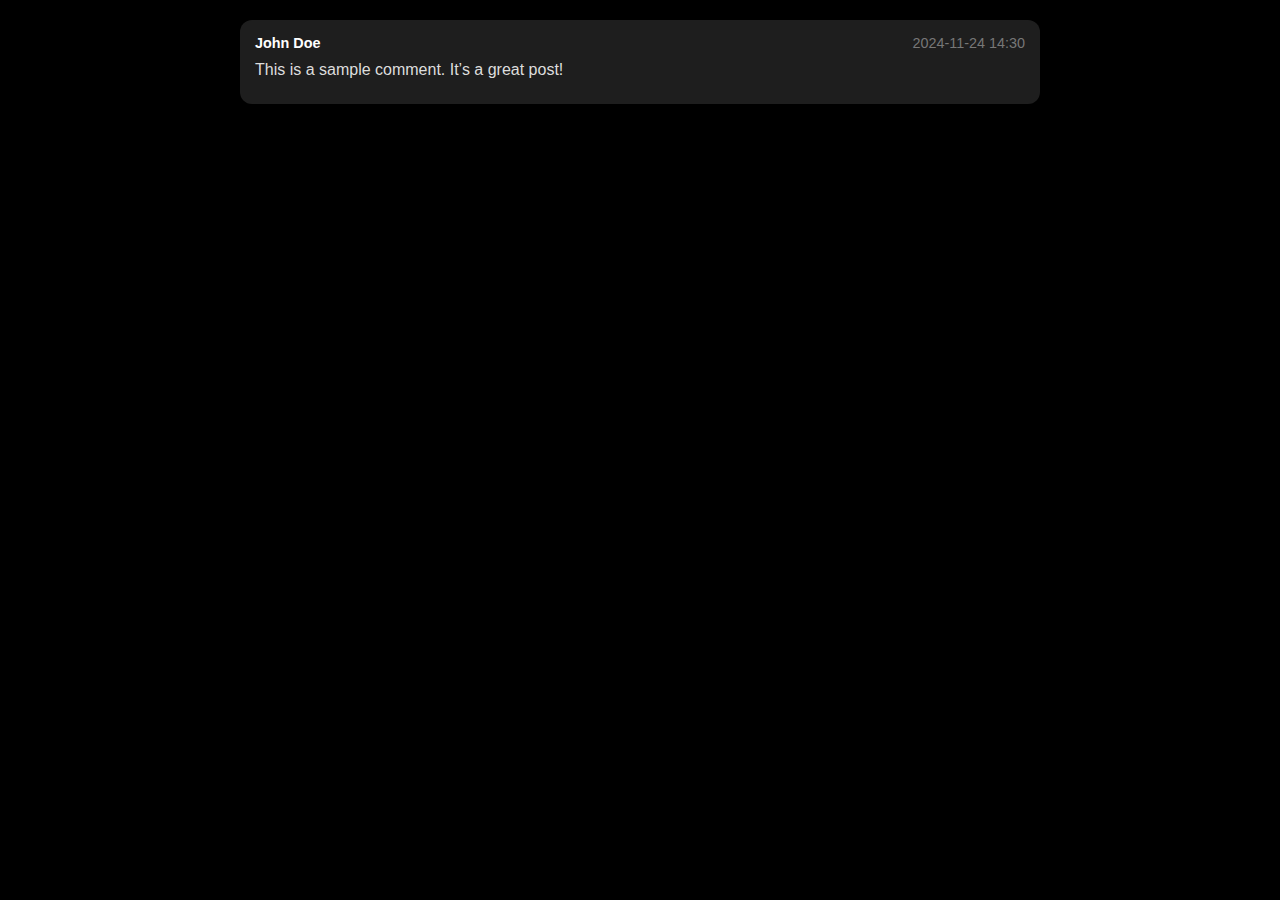
==== sample/index.html @ a9539966 "added comment functionality" ====
<!DOCTYPE html>
<html lang="en">
<head>
    <meta charset="UTF-8">
    <meta name="viewport" content="width=device-width, initial-scale=1.0">
    <title>Document</title>
    <link rel="stylesheet" href="index.css">
</head>
<body>
    <div class="comment-section">
        <div class="comment">
            <div class="comment-header">
                <span class="username">John Doe</span>
                <span class="timestamp">2024-11-24 14:30</span>
            </div>
            <p class="comment-text">This is a sample comment. It’s a great post!</p>
        </div>
    </div>
    
    
    
</body>
</html>
---- sample/index.css ----
/* General page styling */
body {
  font-family: Arial, sans-serif;
  background-color: #000;
  color: #fff;
  margin: 0;
  padding: 20px;
}

/* Comment Section Container */
.comment-section {
  max-width: 800px;
  margin: 0 auto;
}

/* Individual Comment Styling */
.comment {
  background-color: #1e1e1e;
  padding: 15px;
  border-radius: 12px;
  margin-bottom: 20px;
  box-shadow: 0 4px 6px rgba(0, 0, 0, 0.2);
}

/* Comment Header - Username and Timestamp */
.comment-header {
  display: flex;
  justify-content: space-between;
  font-size: 0.9rem;
  color: #bbb;
}

.username {
  font-weight: bold;
  color: #fff;
}

.timestamp {
  color: #777;
}

/* Comment Text */
.comment-text {
  font-size: 1rem;
  margin: 10px 0;
  color: #ddd;
}

/* Like Button Styling */
/* .like-btn {
  background-color: #00bfa6;
  color: #fff;
  padding: 8px 16px;
  border: none;
  border-radius: 8px;
  cursor: pointer;
  font-size: 0.9rem;
  transition: background-color 0.3s ease, transform 0.2s ease;
}

.like-btn:hover {
  background-color: #009f8b;
  transform: translateY(-2px);
}

.like-btn:active {
  background-color: #008378;
  transform: translateY(0);
} */
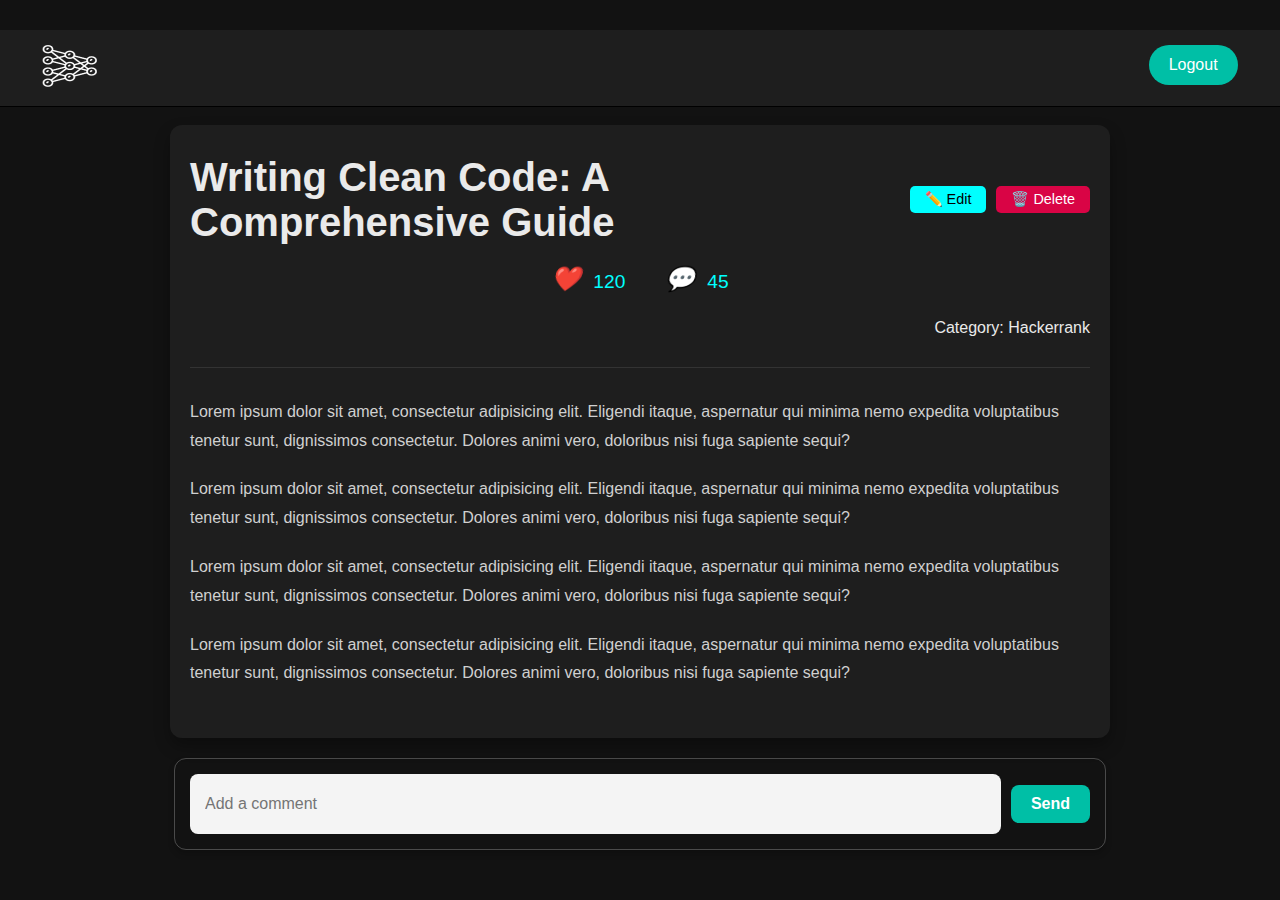
==== commit b8fc5980: "Added like, comment, and view counts" ====
--- a/sample/index.html
+++ b/sample/index.html
@@ -1,23 +1,67 @@
 <!DOCTYPE html>
 <html lang="en">
 <head>
-    <meta charset="UTF-8">
-    <meta name="viewport" content="width=device-width, initial-scale=1.0">
-    <title>Document</title>
-    <link rel="stylesheet" href="index.css">
+  <meta charset="UTF-8">
+  <meta name="viewport" content="width=device-width, initial-scale=1.0">
+  <title>Writing Clean Code</title>
+  <link rel="stylesheet" href="styles.css">
+  <link rel="stylesheet" href="../Blog/header.css">
 </head>
 <body>
-    <div class="comment-section">
-        <div class="comment">
-            <div class="comment-header">
-                <span class="username">John Doe</span>
-                <span class="timestamp">2024-11-24 14:30</span>
-            </div>
-            <p class="comment-text">This is a sample comment. It’s a great post!</p>
-        </div>
+    <header>
+        <nav>
+            <a href='../HomePage/home.php'><img src='../HomePage/blog-logo.png' alt='logo'></a>
+            <a href='../Login/logout.php' id='logout' class='login-btn'>Logout</a>
+        </nav>
+    </header>
+    <br>
+  <div class="container">
+    <!-- Top Bar -->
+    <div class="top-bar">
+      <div class="header">
+        <h1>Writing Clean Code: A Comprehensive Guide</h1>
+      </div>
+      <div class="action-buttons">
+        <button class="action-btn edit">✏️ Edit</button>
+        <button class="action-btn delete">🗑️ Delete</button>
+      </div>
     </div>
-    
-    
-    
+
+    <!-- Icon Bar -->
+    <div class="icon-bar">
+      <div class="icon-group">
+        <i class="icon">❤️</i>
+        <span class="icon-text">120</span>
+      </div>
+      <div class="icon-group">
+        <i class="icon">💬</i>
+        <span class="icon-text">45</span>
+      </div>
+    </div>
+    <p id="category">Category: Hackerrank</p>
+    <hr>
+
+    <!-- Content -->
+    <div class="content">
+      <p>Lorem ipsum dolor sit amet, consectetur adipisicing elit. Eligendi itaque, aspernatur qui minima nemo expedita voluptatibus tenetur sunt, dignissimos consectetur. Dolores animi vero, doloribus nisi fuga sapiente sequi?</p>
+      <p>Lorem ipsum dolor sit amet, consectetur adipisicing elit. Eligendi itaque, aspernatur qui minima nemo expedita voluptatibus tenetur sunt, dignissimos consectetur. Dolores animi vero, doloribus nisi fuga sapiente sequi?</p>
+      <p>Lorem ipsum dolor sit amet, consectetur adipisicing elit. Eligendi itaque, aspernatur qui minima nemo expedita voluptatibus tenetur sunt, dignissimos consectetur. Dolores animi vero, doloribus nisi fuga sapiente sequi?</p>
+      <p>Lorem ipsum dolor sit amet, consectetur adipisicing elit. Eligendi itaque, aspernatur qui minima nemo expedita voluptatibus tenetur sunt, dignissimos consectetur. Dolores animi vero, doloribus nisi fuga sapiente sequi?</p>
+    </div>
+
+  </div>
+
+  <form class="comment-form" action="#" method="POST">
+    <div class="form-container">
+        <input
+            class="comment-box"
+            type="text"
+            name="comment"
+            placeholder="Add a comment"
+            required />
+        <button type="submit" class="submit-button">Send</button>
+    </div>
+</form>
+
 </body>
-</html>+</html>
--- a/sample/styles.css
+++ b/sample/styles.css
@@ -0,0 +1,225 @@
+/* General Styles */
+body {
+  display: flex;
+  flex-direction: column;
+  justify-content: center;
+  align-items: center;
+  margin: 0;
+  padding: 0;
+  font-family: "Poppins", sans-serif;
+  background-color: #121212;
+  color: #eaeaea;
+  min-height: 100vh;
+}
+
+#category {
+  text-align: end;
+}
+
+/* Container */
+.container {
+  width: 100%;
+  max-width: 900px;
+  background-color: #1e1e1e;
+  border-radius: 12px;
+  box-shadow: 0 8px 16px rgba(0, 0, 0, 0.3);
+  padding: 30px 20px;
+  position: relative;
+}
+
+/* Top Bar */
+.top-bar {
+  display: flex;
+  justify-content: space-between;
+  align-items: center;
+}
+
+.header h1 {
+  font-size: 2.5rem;
+  font-weight: 600;
+  margin: 0;
+  max-width: 680px;
+  /* border: 1px black solid; */
+}
+
+/* Action Buttons */
+.action-buttons {
+  display: flex;
+  gap: 10px;
+}
+
+.action-btn {
+  padding: 5px 15px;
+  font-size: 0.9rem;
+  font-weight: 500;
+  border: none;
+  border-radius: 5px;
+  cursor: pointer;
+  transition: background-color 0.3s ease, transform 0.2s ease;
+}
+
+.action-btn.edit {
+  background-color: #0ff;
+  color: black;
+}
+
+.action-btn.edit:hover {
+  background-color: rgb(18, 201, 201);
+  transform: scale(1.05);
+}
+
+.action-btn.delete {
+  background-color: #d90445;
+  color: #fff;
+}
+
+.action-btn.delete:hover {
+  background-color: red;
+  transform: scale(1.05);
+}
+
+/* Icon Bar */
+.icon-bar {
+  display: flex;
+  justify-content: center;
+  gap: 40px;
+  margin: 20px 0;
+  cursor: pointer;
+}
+
+.icon-group {
+  display: flex;
+  align-items: center;
+  gap: 10px;
+  color: #0ff;
+  transition: transform 0.3s ease, color 0.3s ease;
+}
+
+.icon-group:hover {
+  color: #1ef1d4;
+  transform: scale(1.1);
+}
+
+.icon {
+  font-size: 1.5rem;
+}
+
+.icon-text {
+  font-size: 1.2rem;
+  font-weight: 500;
+}
+
+/* Separator */
+hr {
+  border: none;
+  border-top: 1px solid #333;
+  margin: 30px 0;
+}
+
+/* Content */
+.content p {
+  font-size: 1rem;
+  line-height: 1.8;
+  margin: 20px 0;
+  color: #d0d0d0;
+}
+
+.comment-form {
+  display: flex;
+  justify-content: center;
+  width: 100%;
+  margin: 20px auto;
+}
+
+.form-container {
+  display: flex;
+  align-items: center;
+  gap: 10px;
+  padding: 15px;
+  border: 1px rgba(255, 255, 255, 0.24) solid;
+  border-radius: 12px;
+  width: 100%;
+  max-width: 900px;
+  box-shadow: 0 4px 6px rgba(0, 0, 0, 0.2);
+}
+
+/* Comment Box Styling */
+.comment-box {
+  flex-grow: 1;
+  background-color: #f4f4f4;
+  border: none;
+  border-radius: 8px;
+  padding: 5px 15px;
+  font-size: 1rem;
+  color: #333;
+  resize: none;
+  outline: none;
+  transition: box-shadow 0.3s ease;
+  height: 50px;
+}
+
+.comment-box:focus {
+  box-shadow: 0 0 10px #00bfa6;
+}
+
+/* Submit Button Styling */
+.submit-button {
+  background-color: #00bfa6;
+  color: #fff;
+  border: none;
+  border-radius: 8px;
+  padding: 10px 20px;
+  font-size: 1rem;
+  font-weight: bold;
+  cursor: pointer;
+  transition: background-color 0.3s ease, transform 0.2s ease;
+}
+
+.submit-button:hover {
+  background-color: #009f8b;
+  transform: translateY(-2px);
+}
+
+.submit-button:active {
+  background-color: #008378;
+  transform: translateY(0);
+}
+
+/* Comment Section Container */
+.comment-section {
+  max-width: 800px;
+  margin: 0 auto;
+}
+
+/* Individual Comment Styling */
+.comment {
+  background-color: #1e1e1e;
+  padding: 15px;
+  border-radius: 12px;
+  margin-bottom: 20px;
+  box-shadow: 0 4px 6px rgba(0, 0, 0, 0.2);
+}
+
+/* Comment Header - Username and Timestamp */
+.comment-header {
+  display: flex;
+  justify-content: space-between;
+  font-size: 0.9rem;
+  color: #bbb;
+}
+
+.username {
+  font-weight: bold;
+  color: #fff;
+}
+
+.timestamp {
+  color: #777;
+}
+
+/* Comment Text */
+.comment-text {
+  font-size: 1rem;
+  margin: 10px 0;
+  color: #ddd;
+}
--- a/Blog/header.css
+++ b/Blog/header.css
@@ -0,0 +1,73 @@
+header {
+  width: 96.5%;
+  background-color: #1e1e1e;
+
+  padding: 15px 25px;
+  border-bottom: 1px solid black;
+}
+
+header nav {
+  display: flex;
+  justify-content: space-between;
+  padding: 0px;
+  margin: 0px 20px;
+}
+
+header img {
+  width: 55px;
+  height: 42px;
+  cursor: pointer;
+}
+
+.header-container {
+  display: flex;
+  justify-content: space-around;
+  width: 15%;
+}
+
+/* icon */
+.button-container {
+  display: flex;
+  align-items: center;
+  justify-content: center;
+  font-family: Arial, sans-serif;
+  font-size: 16px;
+  text-align: end;
+  color: rgb(187, 178, 178); /* Button text color */
+  text-decoration: none; /* Removes underline from the link */
+  cursor: pointer;
+  padding: 3px 5px;
+
+  border-radius: 4px; /* Rounds the corners */
+  transition: background-color 0.3s ease, color 0.3s ease;
+}
+.text:hover {
+  text-decoration: underline;
+  color: white;
+}
+
+.icon {
+  margin-right: 2px;
+  margin-bottom: 6px;
+}
+/* icon */
+
+.login-btn {
+  display: inline-flex; /* Changed to inline-flex to center text properly */
+  justify-content: center; /* Centers the text horizontally */
+  align-items: center; /* Centers the text vertically */
+  background-color: #00bfa6;
+  color: #ffffff;
+  text-decoration: none; /* Removes the underline */
+  padding: 0px 20px;
+  font-weight: 500;
+  border-radius: 25px;
+  cursor: pointer;
+  transition: background-color 0.3s, transform 0.3s;
+  height: 40px; /* You can adjust the height based on your design */
+}
+
+.login-btn:hover {
+  background-color: #00997b;
+  transform: translateY(-3px);
+}
